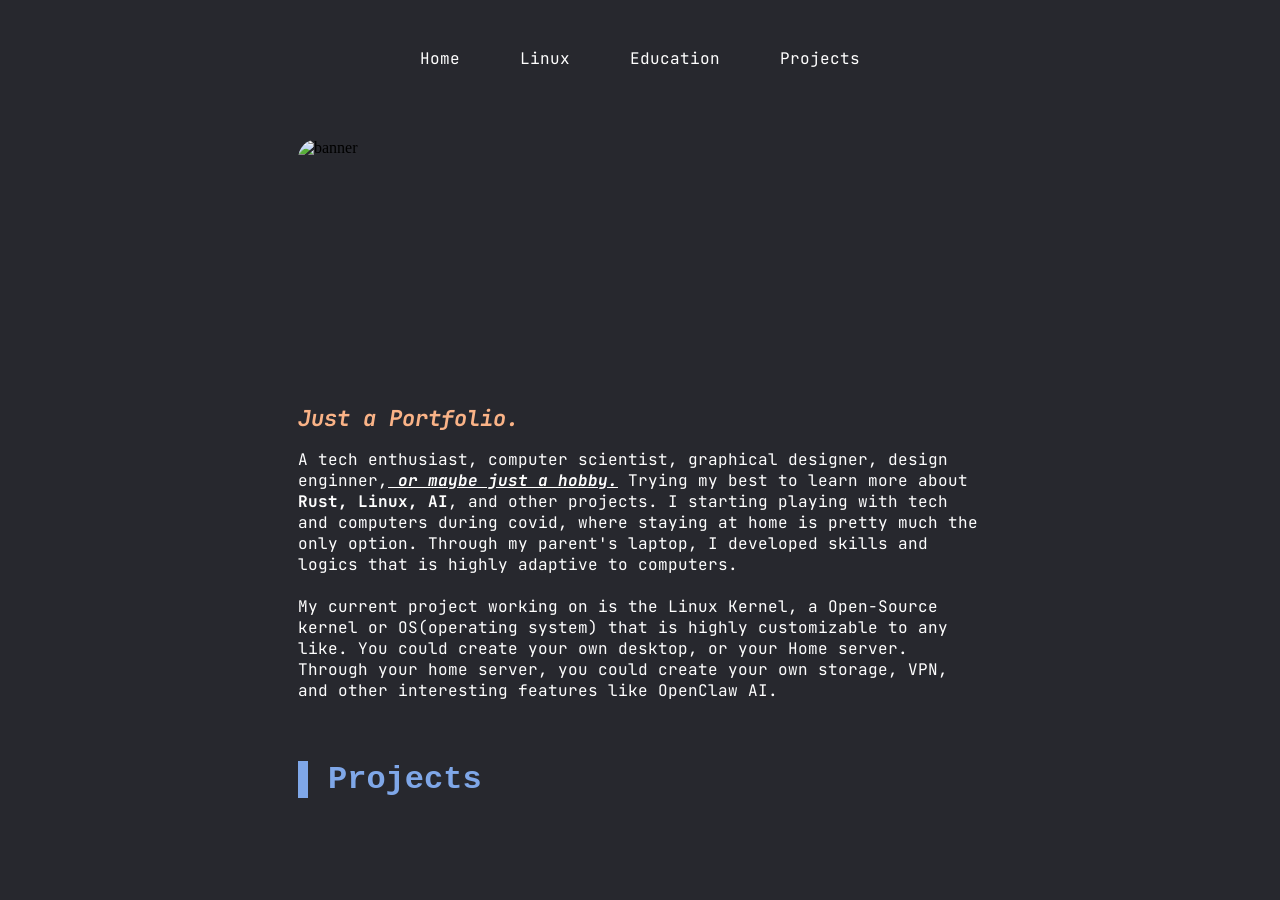
==== index.html @ 8d963b8e "Add files via upload" ====
<!DOCTYPE html>

<!--- Head --->

<html lang="en">
<head>
    <meta charset="UTF-8">
    <meta name="viewport" content="width=device-width, initial-scale=1.0">
    <title>Your Name | Portfolio</title>
    <link rel="stylesheet" href="style.css">
    <link href="https://fonts.googleapis.com/css2?family=JetBrains+Mono:wght@300;400;700&display=swap" rel="stylesheet">
    <link rel="preconnect" href="https://fonts.googleapis.com">
<link rel="preconnect" href="https://fonts.gstatic.com" crossorigin>
<link href="https://fonts.googleapis.com/css2?family=JetBrains+Mono:ital,wght@0,100..800;1,100..800&display=swap" rel="stylesheet">
</head>

<!--- MAIN starts here--->

<body>

    <nav>
        
        <ul>

        <li><a>Home</a></li>
        <li><a>Linux</a></li>
        <li><a>Education</a></li>
        <li><a>Projects</a></li>

        </ul>

    </nav>

<main>

<!---Home-->

<div class="banner-cont">
<img src = "pics/banner.png" alt="banner" class="banner">
</div>    

<h1 class="title">Just a Portfolio. </h1>
<p class="p1">A tech enthusiast, computer scientist, graphical designer, design enginner,<b><i><u> or maybe just a hobby.</u></i></b>
Trying my best to learn more about <b>Rust, Linux, AI</b>, and other projects. I starting playing with tech and computers during covid,
where staying at home is pretty much the only option. Through my parent's laptop, I developed skills and logics that is highly 
adaptive to computers.

<br><br>My current project working on is the Linux Kernel, 
a Open-Source kernel or OS(operating system) that is highly customizable to any like. You could create your own desktop, or your 
Home server. Through your home server, you could create your own storage, VPN, and other interesting features like OpenClaw AI.</p>

<br>
<h2 class="projects">Projects</h2>
---- style.css ----
/* --- Global Container --- */
html {
  max-width: 700px;
  margin: 0 auto;
  padding: 40px 20px;
  scroll-behavior: smooth;
  background: #27282e;
}

/* --- Main stuff heere--- */
nav {
  display: flex;
  justify-content: center;
  margin-bottom: 20px;
}

ul {
  display: flex;
  list-style-type: none;
  padding: 0;             
  margin: 0;
}

li {
  padding: 0 30px;        /* Equal spacing on both sides of each link */
  color: white;
  font-family: "JetBrains Mono", monospace;
  animation-name: entry;
  animation-duration: 0.7s;
  transition: ease-in-out;
}

/* --- Centering the Banner --- */
.banner-cont {
  display: flex;
  justify-content: center; 
  width: 100%;
  padding-top: 50px;       
}

.banner {
  width: 740px;
  height: 250px;
  border-radius: 20px;
  object-fit: cover;
  display: block; 
  animation-name: entry;
  animation-duration: 1.2s;
  transition: ease-in-out;
}

.title{
  font-style: italic;
  color: #fab387;
  font-family: "JetBrains Mono", Courier, Monospace;
  animation-name: entry;
  animation-duration: 1.7s;
  transition: ease-in-out;
  font-size: 22px;
}

.p1{
  color: white;
  font-family: "JetBrains Mono";
  animation-name: entry;
  animation-duration: 2.2s;
  transition: ease-in-out;
}

.bigg{
  font-size: 30px;
}


.projects{
  font-size: 32px;
  font-family: 'Courier New', Courier, monospace;
  color: #7fa7e8;
  border-left:#7fa7e8 solid 10px;
  padding-left: 20px;
  animation-name: entry;
  animation-duration: 2.5s;
  transition: ease-in-out;
}

/* --- animations ---*/

@keyframes entry{
  0%{
    opacity: 0%;
    transform: translate(0px, 30px);
  }
  100%{
    opacity: 100%;
    transform: translate(0px, 0px);
  }
}
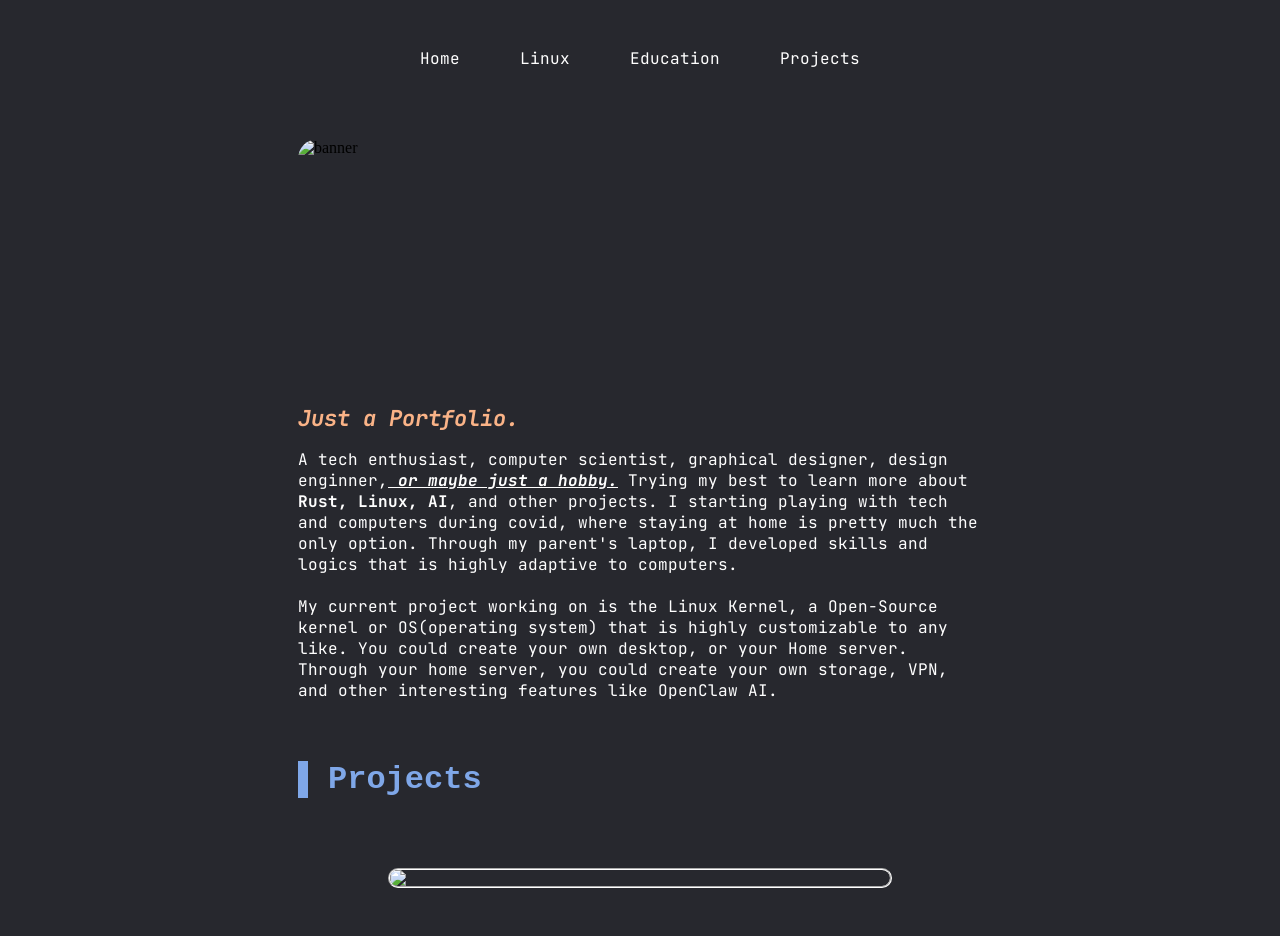
==== commit aa5093c6: "Add files via upload" ====
--- a/index.html
+++ b/index.html
@@ -52,4 +52,6 @@
 <br>
 <h2 class="projects">Projects</h2>
 
-
+<div class="prj1"> 
+<img src="pics/linuxproject.png" class="linuxproject">
+</div>
--- a/style.css
+++ b/style.css
@@ -83,6 +83,18 @@
   transition: ease-in-out;
 }
 
+.prj1{
+  margin-top: 70px;
+  display: flex;
+  justify-content: center ;
+  align-items: center;
+}
+
+.linuxproject{
+  width: 500px; 
+  border: white groove 2px;
+  border-radius: 20px;
+}
 /* --- animations ---*/
 
 @keyframes entry{
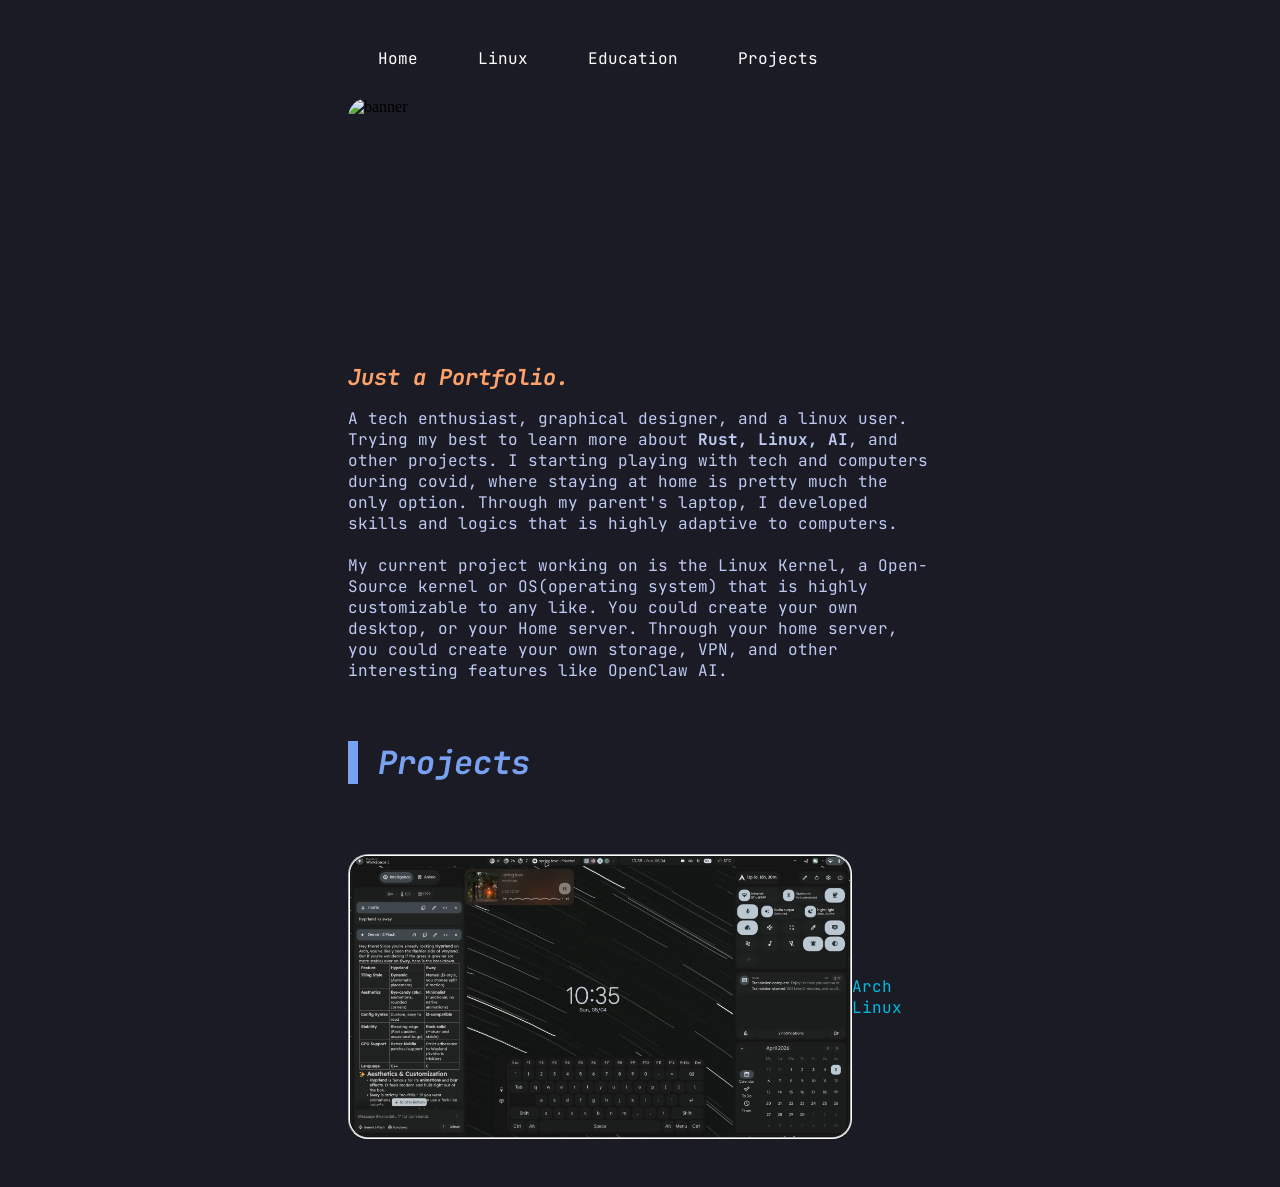
==== commit d5612cde: "Add files via upload" ====
--- a/index.html
+++ b/index.html
@@ -1,57 +1,70 @@
-<!DOCTYPE html>
+<!doctype html>
 
 <!--- Head --->
 
 <html lang="en">
-<head>
-    <meta charset="UTF-8">
-    <meta name="viewport" content="width=device-width, initial-scale=1.0">
-    <title>Your Name | Portfolio</title>
-    <link rel="stylesheet" href="style.css">
-    <link href="https://fonts.googleapis.com/css2?family=JetBrains+Mono:wght@300;400;700&display=swap" rel="stylesheet">
-    <link rel="preconnect" href="https://fonts.googleapis.com">
-<link rel="preconnect" href="https://fonts.gstatic.com" crossorigin>
-<link href="https://fonts.googleapis.com/css2?family=JetBrains+Mono:ital,wght@0,100..800;1,100..800&display=swap" rel="stylesheet">
-</head>
+    <head>
+        <meta charset="UTF-8" />
+        <meta name="viewport" content="width=device-width, initial-scale=1.0" />
+        <title>Your Name | Portfolio</title>
+        <link rel="stylesheet" href="style.css" />
+        <link
+            href="https://fonts.googleapis.com/css2?family=JetBrains+Mono:wght@300;400;700&display=swap"
+            rel="stylesheet"
+        />
+        <link rel="preconnect" href="https://fonts.googleapis.com" />
+        <link rel="preconnect" href="https://fonts.gstatic.com" crossorigin />
+        <link
+            href="https://fonts.googleapis.com/css2?family=JetBrains+Mono:ital,wght@0,100..800;1,100..800&display=swap"
+            rel="stylesheet"
+        />
+    </head>
 
-<!--- MAIN starts here--->
+    <!--- MAIN starts here--->
 
-<body>
+    <section id="home"></section>
+    <body>
+        <nav>
+            <ul>
+                <li><a href="#home">Home</a></li>
+                <li><a href="linux.html">Linux</a></li>
+                <li><a>Education</a></li>
+                <li><a href="#Projects">Projects</a></li>
+            </ul>
+        </nav>
 
-    <nav>
-        
-        <ul>
+        <main>
+            <!---Home-->
 
-        <li><a>Home</a></li>
-        <li><a>Linux</a></li>
-        <li><a>Education</a></li>
-        <li><a>Projects</a></li>
+            <div class="banner-cont">
+                <img src="pics/banner.png" alt="banner" class="banner" />
+            </div>
 
-        </ul>
+            <h1 class="title">Just a Portfolio.</h1>
+            <p class="p1">
+                A tech enthusiast, graphical designer, and a linux user. Trying
+                my best to learn more about <b>Rust, Linux, AI</b>, and other
+                projects. I starting playing with tech and computers during
+                covid, where staying at home is pretty much the only option.
+                Through my parent's laptop, I developed skills and logics that
+                is highly adaptive to computers.
 
-    </nav>
+                <br /><br />My current project working on is the Linux Kernel, a
+                Open-Source kernel or OS(operating system) that is highly
+                customizable to any like. You could create your own desktop, or
+                your Home server. Through your home server, you could create
+                your own storage, VPN, and other interesting features like
+                OpenClaw AI.
+            </p>
 
-<main>
+            <br />
+            <section id="Projects"></section>
+            <h2 class="projects">Projects</h2>
 
-<!---Home-->
-
-<div class="banner-cont">
-<img src = "pics/banner.png" alt="banner" class="banner">
-</div>    
-
-<h1 class="title">Just a Portfolio. </h1>
-<p class="p1">A tech enthusiast, computer scientist, graphical designer, design enginner,<b><i><u> or maybe just a hobby.</u></i></b>
-Trying my best to learn more about <b>Rust, Linux, AI</b>, and other projects. I starting playing with tech and computers during covid,
-where staying at home is pretty much the only option. Through my parent's laptop, I developed skills and logics that is highly 
-adaptive to computers.
-
-<br><br>My current project working on is the Linux Kernel, 
-a Open-Source kernel or OS(operating system) that is highly customizable to any like. You could create your own desktop, or your 
-Home server. Through your home server, you could create your own storage, VPN, and other interesting features like OpenClaw AI.</p>
-
-<br>
-<h2 class="projects">Projects</h2>
-
-<div class="prj1"> 
-<img src="pics/linuxproject.png" class="linuxproject">
-</div>
+            <div class="prj1">
+                <img class="linuxproject" src="pics/linuxproject.png" />
+                <p class="arch-project">Arch Linux</p>
+            </div>
+        </main>
+    </body>
+</html>
--- a/style.css
+++ b/style.css
@@ -1,109 +1,138 @@
 /* --- Global Container --- */
 html {
-  max-width: 700px;
-  margin: 0 auto;
-  padding: 40px 20px;
-  scroll-behavior: smooth;
-  background: #27282e;
+    max-width: 600px;
+    margin: 0 auto;
+    padding: 40px 20px;
+    scroll-behavior: smooth;
+    background: #1a1b25;
 }
 
 /* --- Main stuff heere--- */
 nav {
-  display: flex;
-  justify-content: center;
-  margin-bottom: 20px;
+    display: flex;
+    justify-content: center;
+    align: center;
+    margin-bottom: 20px;
+    position: fixed;
 }
 
 ul {
-  display: flex;
-  list-style-type: none;
-  padding: 0;             
-  margin: 0;
+    display: flex;
+    list-style-type: none;
+    padding: 0;
+    margin: 0;
+    text-decoration: none;
+}
+
+a {
+    text-decoration: none;
+    color: white;
 }
 
 li {
-  padding: 0 30px;        /* Equal spacing on both sides of each link */
-  color: white;
-  font-family: "JetBrains Mono", monospace;
-  animation-name: entry;
-  animation-duration: 0.7s;
-  transition: ease-in-out;
+    padding: 0 30px; /* Equal spacing on both sides of each link */
+    color: white;
+    font-family: "JetBrains Mono", monospace;
+    animation-name: entry;
+    animation-duration: 0.7s;
+    transition: ease-in-out;
+    text-decoration: none;
 }
 
 /* --- Centering the Banner --- */
 .banner-cont {
-  display: flex;
-  justify-content: center; 
-  width: 100%;
-  padding-top: 50px;       
+    display: flex;
+    justify-content: center;
+    width: 100%;
+    padding-top: 50px;
 }
 
 .banner {
-  width: 740px;
-  height: 250px;
-  border-radius: 20px;
-  object-fit: cover;
-  display: block; 
-  animation-name: entry;
-  animation-duration: 1.2s;
-  transition: ease-in-out;
+    width: 740px;
+    height: 250px;
+    border-radius: 20px;
+    object-fit: cover;
+    display: block;
+    animation-name: entry;
+    animation-duration: 1.2s;
+    transition: ease-in-out;
 }
 
-.title{
-  font-style: italic;
-  color: #fab387;
-  font-family: "JetBrains Mono", Courier, Monospace;
-  animation-name: entry;
-  animation-duration: 1.7s;
-  transition: ease-in-out;
-  font-size: 22px;
+.title {
+    font-style: italic;
+    color: #fea26a;
+    font-family: "JetBrains Mono", Courier, Monospace;
+    animation-name: entry;
+    animation-duration: 1.7s;
+    transition: ease-in-out;
+    font-size: 22px;
 }
 
-.p1{
-  color: white;
-  font-family: "JetBrains Mono";
-  animation-name: entry;
-  animation-duration: 2.2s;
-  transition: ease-in-out;
+.p1 {
+    color: #c0caf2;
+    font-family: "JetBrains Mono";
+    animation-name: entry;
+    animation-duration: 2.2s;
+    transition: ease-in-out;
 }
 
-.bigg{
-  font-size: 30px;
+.bigg {
+    font-size: 30px;
 }
 
-
-.projects{
-  font-size: 32px;
-  font-family: 'Courier New', Courier, monospace;
-  color: #7fa7e8;
-  border-left:#7fa7e8 solid 10px;
-  padding-left: 20px;
-  animation-name: entry;
-  animation-duration: 2.5s;
-  transition: ease-in-out;
+.projects {
+    font-size: 32px;
+    font-family: "JetBrains Mono";
+    font-style: italic;
+    color: #79a1f2;
+    border-left: #79a1f2 solid 10px;
+    padding-left: 20px;
+    animation-name: entry;
+    animation-duration: 2.5s;
+    transition: ease-in-out;
 }
 
-.prj1{
-  margin-top: 70px;
-  display: flex;
-  justify-content: center ;
-  align-items: center;
+.prj1 {
+    margin-top: 70px;
+    display: flex;
+    justify-content: center;
+    align-items: center;
+    # opacity: 0;
+    # transform: translateY(50px);
+    # transition:
+      #  opacity 0.6s ease-out,
+       # transform 0.6s ease-out;
 }
 
-.linuxproject{
-  width: 500px; 
-  border: white groove 2px;
-  border-radius: 20px;
+.prj1.visible {
+    opacity: 1;
+    transform: translateY(0);
+}
+
+.linuxproject {
+    width: 500px;
+    border: white groove 2px;
+    border-radius: 20px;
+}
+
+.reveal-container {
+    position: relative;
+    overflow: hidden;
+}
+
+.arch-project{
+    color: #00bbdf;
+    font-family: "JetBrains Mono";
 }
 /* --- animations ---*/
 
-@keyframes entry{
-  0%{
-    opacity: 0%;
-    transform: translate(0px, 30px);
-  }
-  100%{
-    opacity: 100%;
-    transform: translate(0px, 0px);
-  }
-}+@keyframes entry {
+    0% {
+        opacity: 0%;
+        transform: translate(0px, 30px);
+    }
+    100% {
+        opacity: 100%;
+        transform: translate(0px, 0px);
+    }
+}
